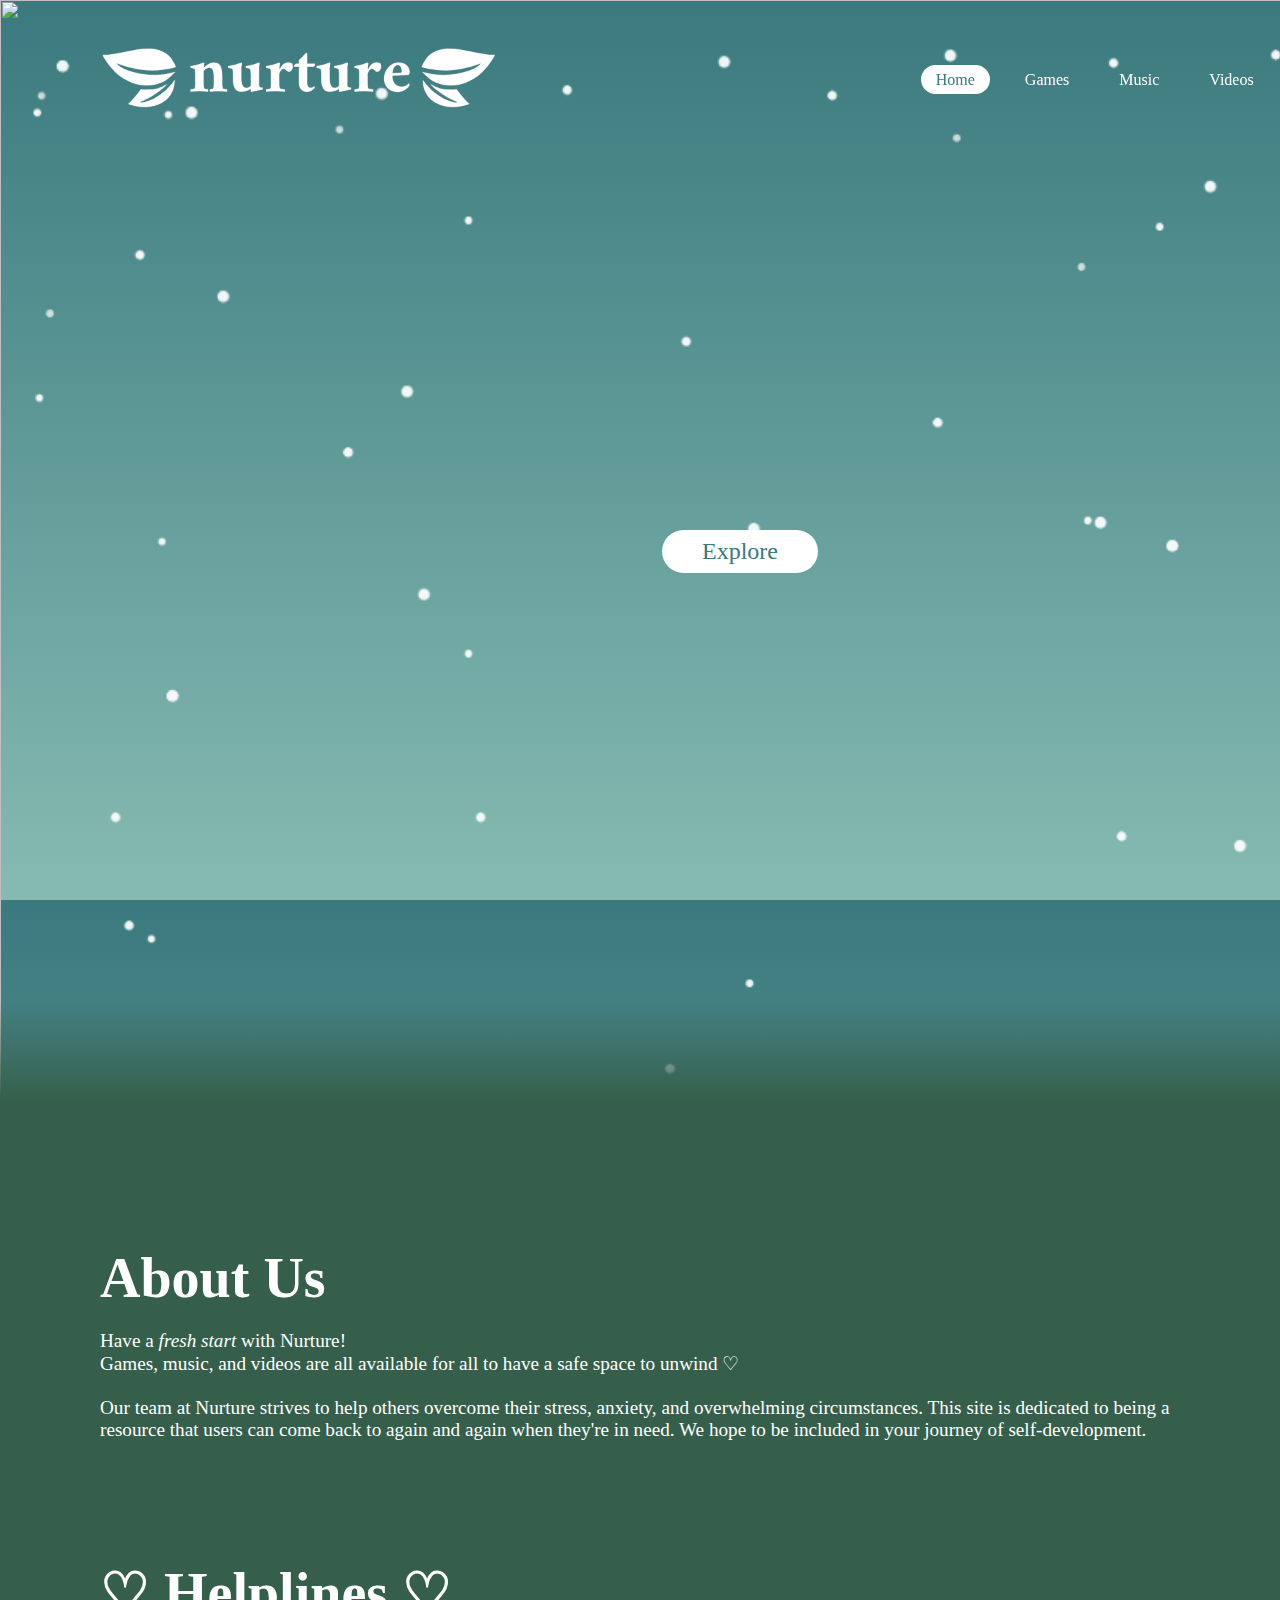
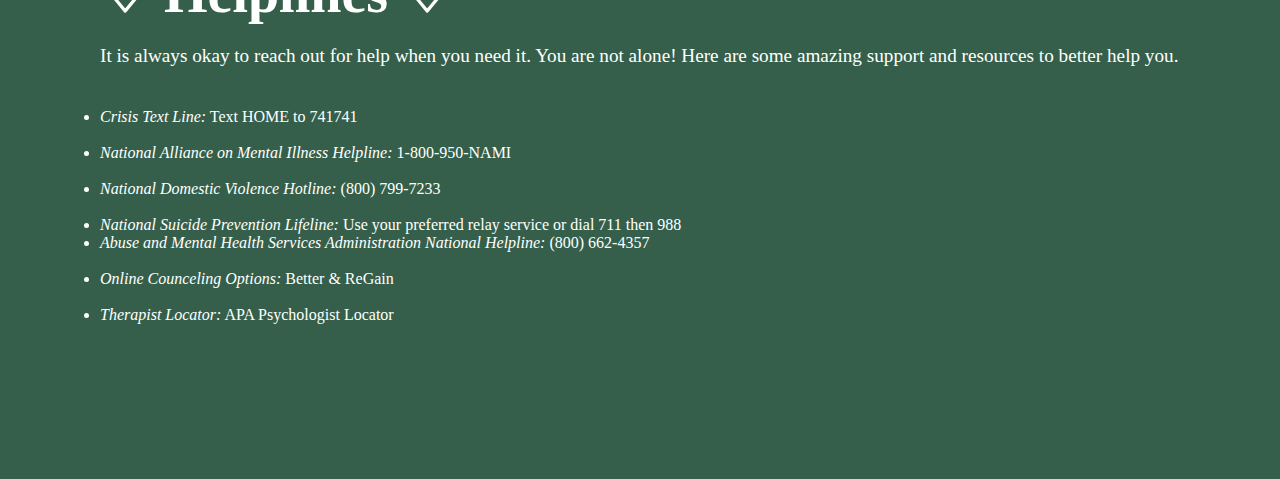
==== index.html @ 5dd633c9 "Add files via upload" ====
<!DOCTYPE html>
<html>

<head>
  <meta charset="utf-8">
  <meta name="viewport" content="width=device-width">
  <title>nurture</title>
  <link href="style.css" rel="stylesheet" type="text/css" />

  <title> nurture </title>
  <link rel="stylesheet" type="text/css" href="style.css">
  <link rel="icon" href="iconS.png">
</head>

<body>
  <script src="script.js"></script>
<header>
  <img class="logo" src="logoW.png">
  <ul>
    <li> <a href= "home.html" class= "active">Home</a></li>
    <li><a href="games.html">Games</a></li>
    <li><a href="music.html">Music</a></li>
    <li><a href="videos.html">Videos</a></li>
    <li><a href="helplines">Helplines</a></li>
  </ul>
</header>
<section>
  <img src="STARSFINAL.png" id="stars">
  <img src="bg.forestFINAL.png" id="forest">
  <h2 id="text">Nurture</h2>
  <a href="#sec" id="btn">Explore</a>
</section>
<div class="sec" id="sec">
    <h2>About Us</h2>
    <p> Have a <em>fresh start</em> with Nurture! <br> Games, music, and videos are all available for all to have a safe space to unwind ♡<br><br>
      Our team at Nurture strives to help others overcome their stress, anxiety, and overwhelming circumstances. This site is dedicated to being a resource that users can come back to again and again when they're in need. We hope to be included in your journey of self-development.
    </p>
    <br><br><br>
    <h2>♡ Helplines ♡</h2>
    <p> It is always okay to reach out for help when you need it. You are not alone! Here are some amazing support and resources to better help you. <br><br></p>
     <p><li> <em>Crisis Text Line:</em>
Text HOME to 741741 </li><br>
  <li><em> National Alliance on Mental Illness Helpline:</em> 1-800-950-NAMI</li><br>
  <li><em>National Domestic Violence Hotline:</em>
(800) 799-7233
</li>
  <br>
<li><em>National Suicide Prevention Lifeline:</em> Use your preferred relay service or dial 711 then 988
  <li><em>Abuse and Mental Health Services Administration National Helpline:</em>
(800) 662-4357</li><br>
  <li> <em>Online Counceling Options:</em> Better & ReGain</li><br>
  <li> <em>Therapist Locator:</em> APA Psychologist Locator</li><br></p>
 </section>
    
    

    <iframe width="0" height="0" src="10 MINUTES OF PIANO RELAXING MUSIC WITH RAIN.mp3" frameborder="0" allowfullscreen></iframe>

 
  
  </div>

  <script>
    let stars = document.getElementById('stars');
    let forest = document.getElementById('forest');
    let text = document.getElementById('text');
    let btn = document.getElementById('btn');
    let header = document.querySelector('header');

   
    window.addEventListener('scroll', function(){
      let value = window.scrollY;
      stars.style.left = value * 0.25 + 'px';
      forest.style.top = value * 0 + 'px';
      text.style.marginRight = value * 4 + 'px';
      header.style.top = value * 0.5 + 'px';
      text.style.marginTop = value * 1.5 + 'px';
      btn.style.marginTop = value * 1.5 + 'px';
      
    })
  </script>
  
</body>
 
  
</html>
---- style.css ----
html {
  height: 100%;
  width: 100%;
   margin: 0;
   padding:0;
   
   font-family: "roboto";
  scroll-behavior: smooth;
 }

body {
  min-height:100vh;
  overflow-x: hidden;
  margin: 0;
  padding: 0;
 background:linear-gradient(#3a797e,#86bbb2); ; 
}
header{
  position: absolute;
  top:0 ;
  left: 0;
  width: 100%;
  padding: 30px 100px;
  display: flex;
  justify-content: space-between;
  align-items: center;
  z-index: 10000;
}
header .logo{
  height: 100px;
  width: 400px;
  text-decoration: none;
  text-transform: uppercase;
}
header ul{
  display:flex;
  justify-content: center;
  align-items: center;
}

header ul li{
  list-style: none;
  margin-left: 20px;
}

header ul li a{
  text-decoration: none;
  padding: 6px 15px;
  color: white;
  border-radius: 20px;
}

header ul li a:hover, 
header ul li a.active {
  background: white;
  color: #3a797e;
}
section{
  position: relative;
  width: 100%;
  height: 100vh;
  padding:100px;
  display: flex;
  justify-content: center;
  align-items: center;
  overflow: hidden;
}

section::before {
  content: '';
  position: absolute;
  bottom:0;
  width:100%;
  height:100px;
  background:linear-gradient(to top, #355f4b, transparent);
z-index: 1000;
}


section img{
  position: absolute;
  top:0;
  left:0;
  width: 100%;
  height: 100%;
  object-fit:cover;
  pointer-events: none;
}
section img#stars
{
  mix-blend-mode: screen ;
}
section img#forest{
  z-index: 10;
}
#text{
  position: absolute;
  color:white;
  right: -300px;
  white-space: nowrap;
  font-size: 7.5vw;
  z-index: 9;
  padding-bottom: 500px;
  
}
#btn{
  text-decoration: none;
  padding: 8px 40px;
  border-radius: 40px;
  background: white;
  color:#3a797e;
  font-size: 1.5em;
  display: incline-block;
  z-index: 9;
  transform: translateY(1px);
}
.sec{
  position: relative;
  padding: 100px;
  background: #355f4b;
}

.sec h2{
  font-size: 3.5em;
  margin-bottom: 10px;
  color: white;
}
.sec p{
  font-size: 1.2em;
  color: white;  
}

li{
  color:white;
}
---- style.css ----
html {
  height: 100%;
  width: 100%;
   margin: 0;
   padding:0;
   
   font-family: "roboto";
  scroll-behavior: smooth;
 }

body {
  min-height:100vh;
  overflow-x: hidden;
  margin: 0;
  padding: 0;
 background:linear-gradient(#3a797e,#86bbb2); ; 
}
header{
  position: absolute;
  top:0 ;
  left: 0;
  width: 100%;
  padding: 30px 100px;
  display: flex;
  justify-content: space-between;
  align-items: center;
  z-index: 10000;
}
header .logo{
  height: 100px;
  width: 400px;
  text-decoration: none;
  text-transform: uppercase;
}
header ul{
  display:flex;
  justify-content: center;
  align-items: center;
}

header ul li{
  list-style: none;
  margin-left: 20px;
}

header ul li a{
  text-decoration: none;
  padding: 6px 15px;
  color: white;
  border-radius: 20px;
}

header ul li a:hover, 
header ul li a.active {
  background: white;
  color: #3a797e;
}
section{
  position: relative;
  width: 100%;
  height: 100vh;
  padding:100px;
  display: flex;
  justify-content: center;
  align-items: center;
  overflow: hidden;
}

section::before {
  content: '';
  position: absolute;
  bottom:0;
  width:100%;
  height:100px;
  background:linear-gradient(to top, #355f4b, transparent);
z-index: 1000;
}


section img{
  position: absolute;
  top:0;
  left:0;
  width: 100%;
  height: 100%;
  object-fit:cover;
  pointer-events: none;
}
section img#stars
{
  mix-blend-mode: screen ;
}
section img#forest{
  z-index: 10;
}
#text{
  position: absolute;
  color:white;
  right: -300px;
  white-space: nowrap;
  font-size: 7.5vw;
  z-index: 9;
  padding-bottom: 500px;
  
}
#btn{
  text-decoration: none;
  padding: 8px 40px;
  border-radius: 40px;
  background: white;
  color:#3a797e;
  font-size: 1.5em;
  display: incline-block;
  z-index: 9;
  transform: translateY(1px);
}
.sec{
  position: relative;
  padding: 100px;
  background: #355f4b;
}

.sec h2{
  font-size: 3.5em;
  margin-bottom: 10px;
  color: white;
}
.sec p{
  font-size: 1.2em;
  color: white;  
}

li{
  color:white;
}
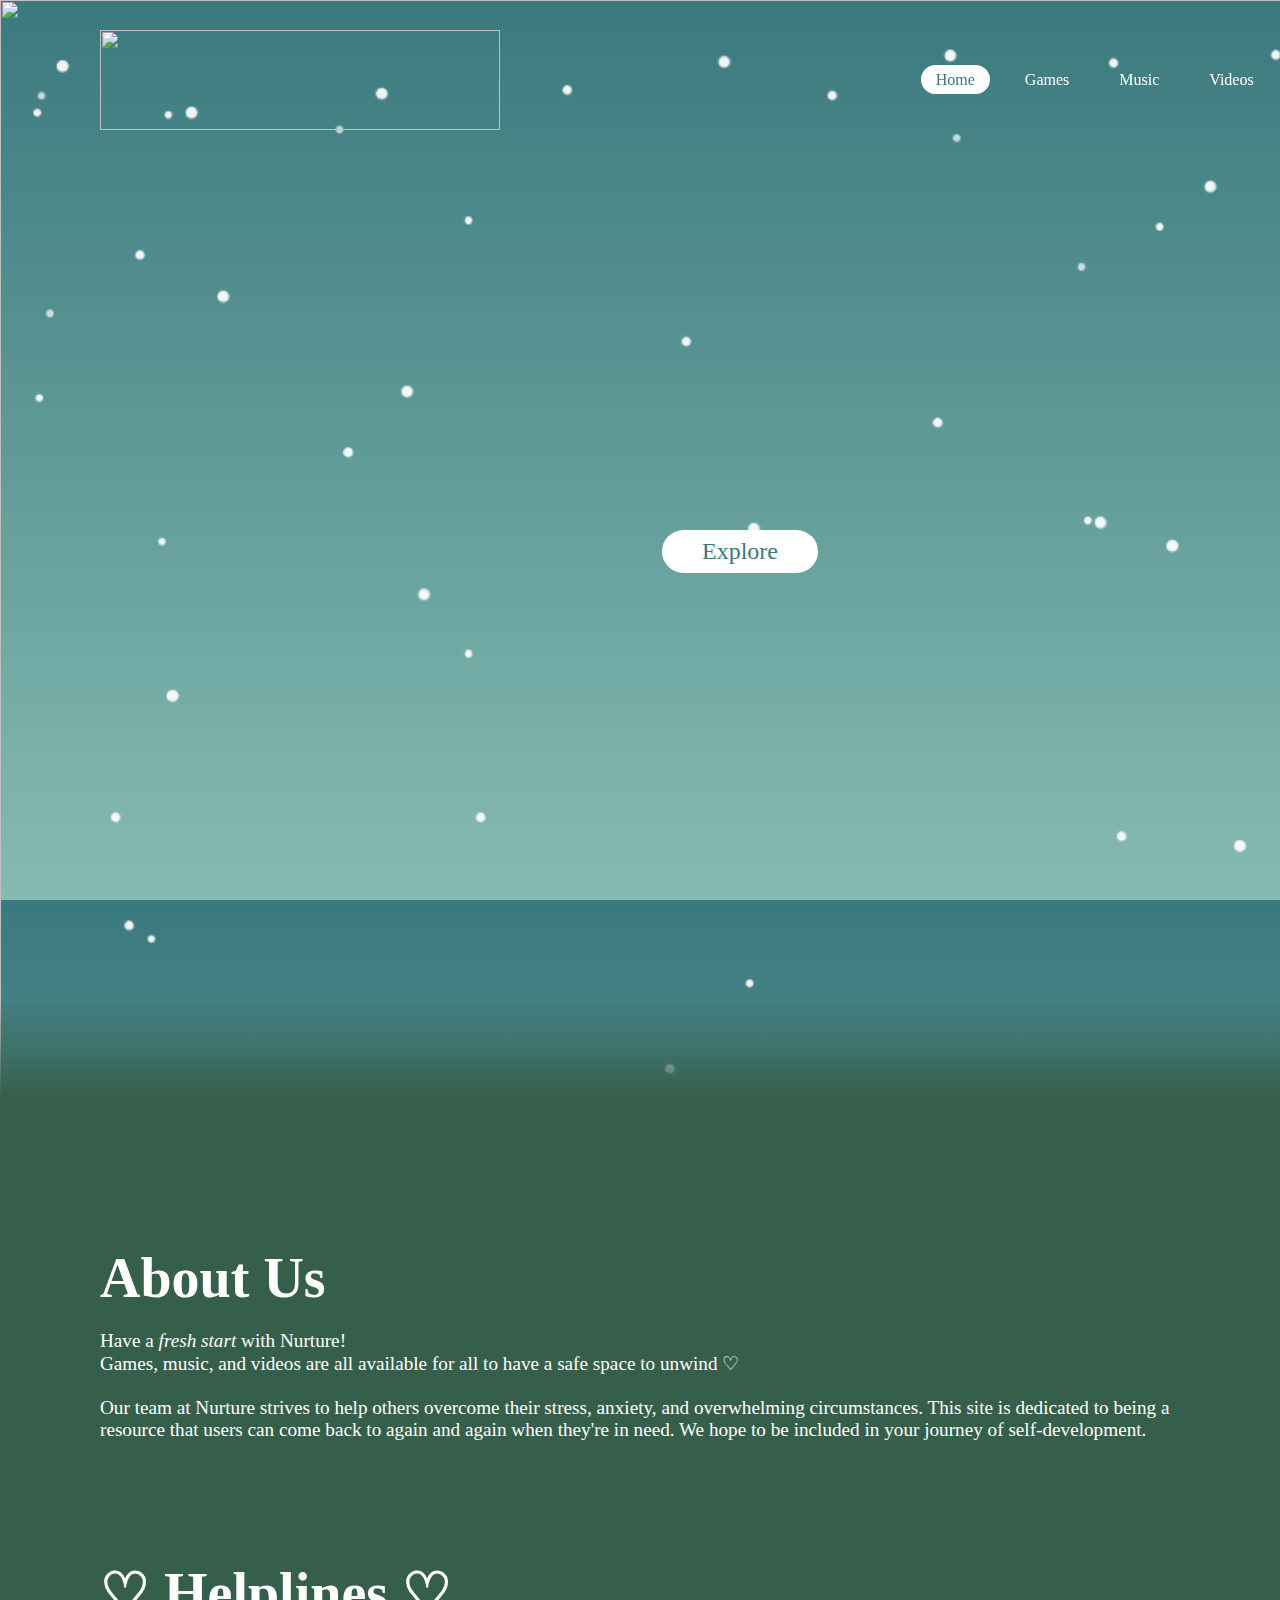
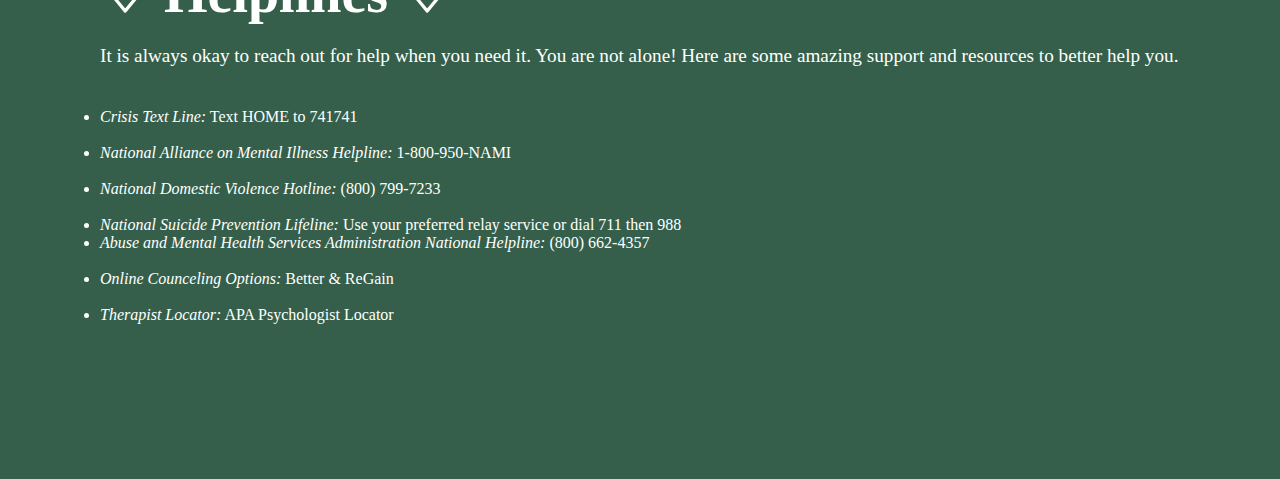
==== commit 25ef1c01: "Update index.html" ====
--- a/index.html
+++ b/index.html
@@ -9,13 +9,13 @@
 
   <title> nurture </title>
   <link rel="stylesheet" type="text/css" href="style.css">
-  <link rel="icon" href="iconS.png">
+  <link rel="icon" href="assets/iconS.png">
 </head>
 
 <body>
   <script src="script.js"></script>
 <header>
-  <img class="logo" src="logoW.png">
+  <img class="logo" src="assets/logoW.png">
   <ul>
     <li> <a href= "home.html" class= "active">Home</a></li>
     <li><a href="games.html">Games</a></li>
@@ -25,8 +25,8 @@
   </ul>
 </header>
 <section>
-  <img src="STARSFINAL.png" id="stars">
-  <img src="bg.forestFINAL.png" id="forest">
+  <img src="assets/star_bg.png" id="stars">
+  <img src="assets/bg_forest.png" id="forest">
   <h2 id="text">Nurture</h2>
   <a href="#sec" id="btn">Explore</a>
 </section>
@@ -83,4 +83,4 @@
 </body>
  
   
-</html>+</html>
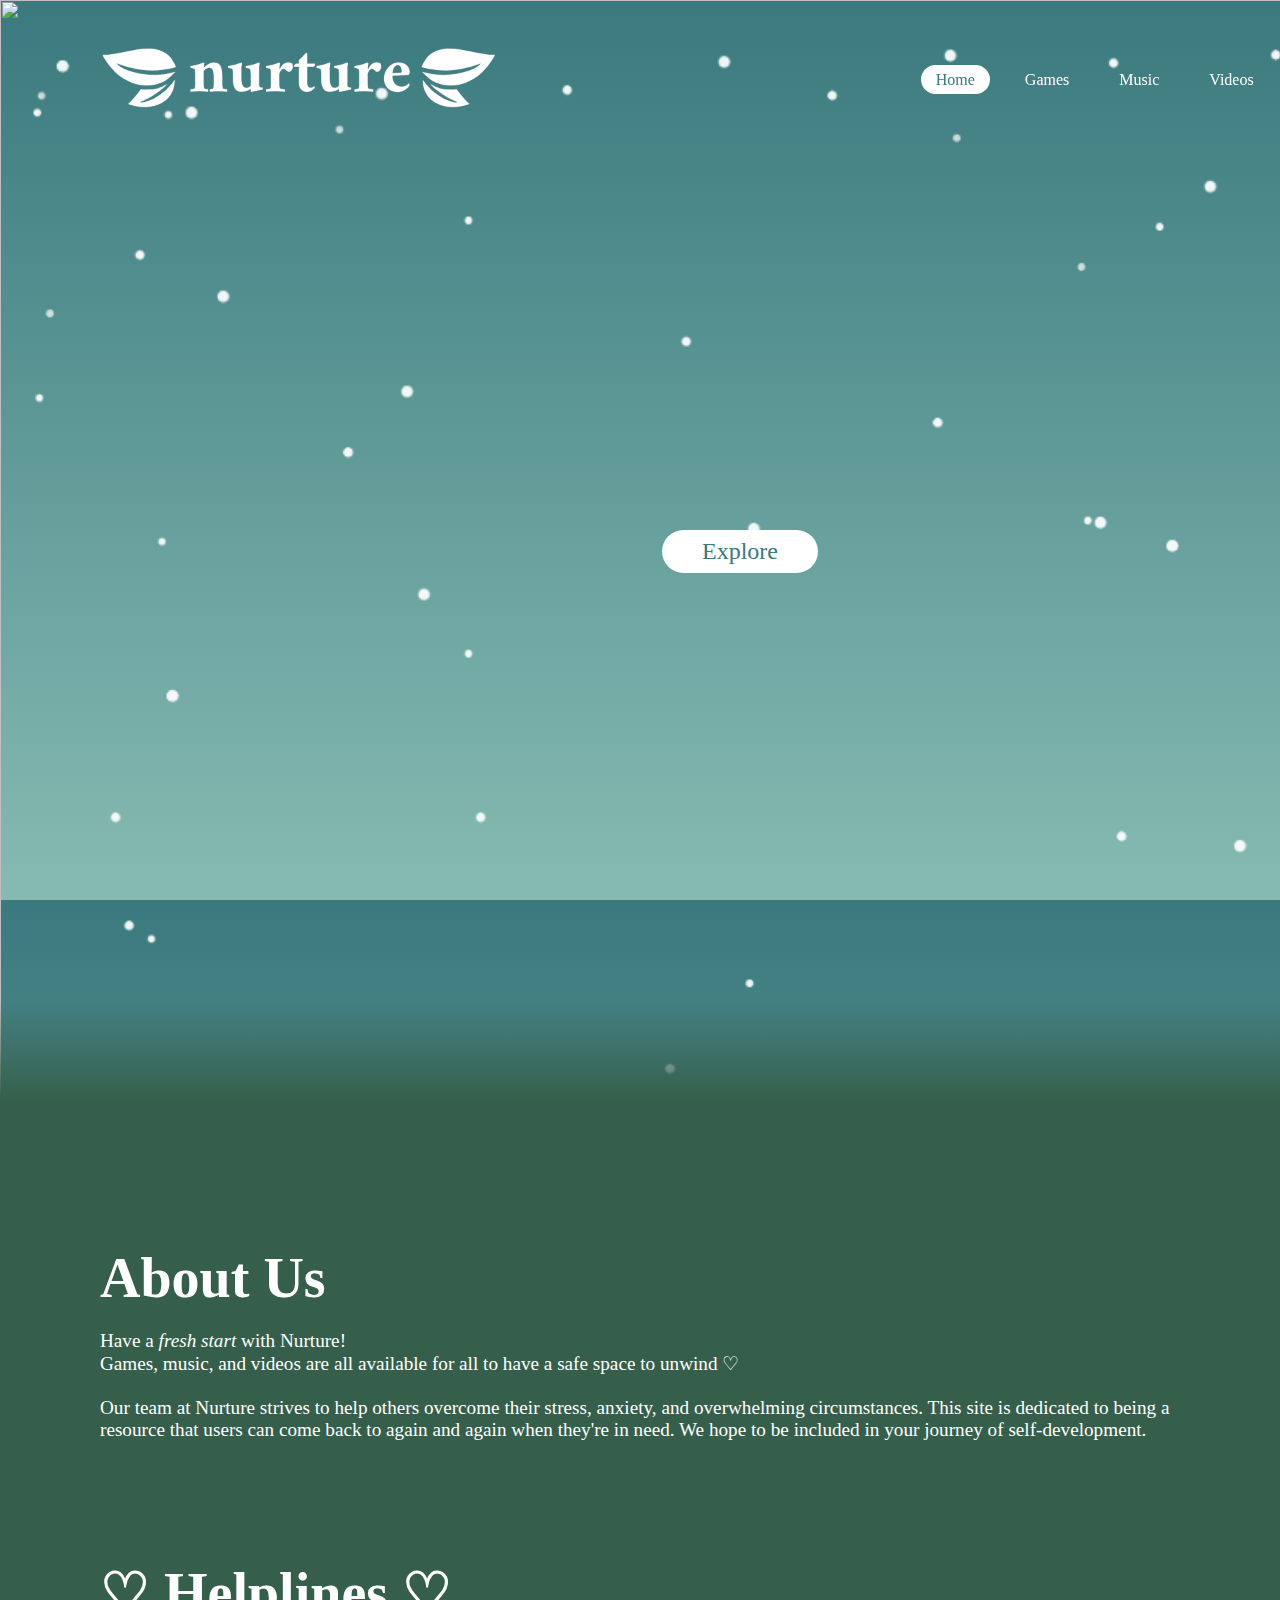
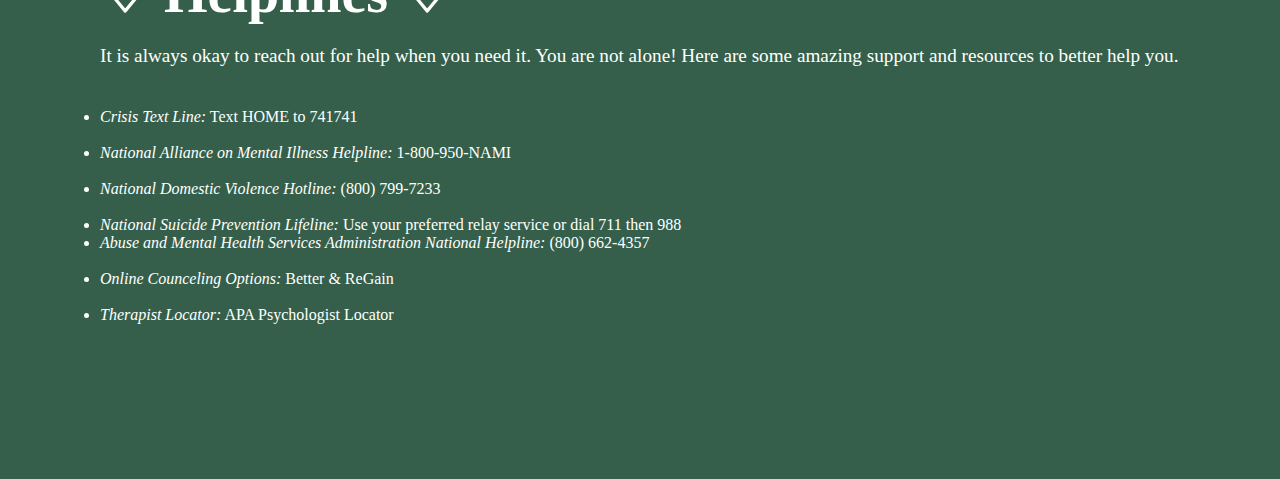
==== commit 98e8fe04: "Update index.html" ====
--- a/index.html
+++ b/index.html
@@ -26,7 +26,7 @@
 </header>
 <section>
   <img src="assets/star_bg.png" id="stars">
-  <img src="assets/bg_forest.png" id="forest">
+  <img src="assets/forest.png" id="forest">
   <h2 id="text">Nurture</h2>
   <a href="#sec" id="btn">Explore</a>
 </section>
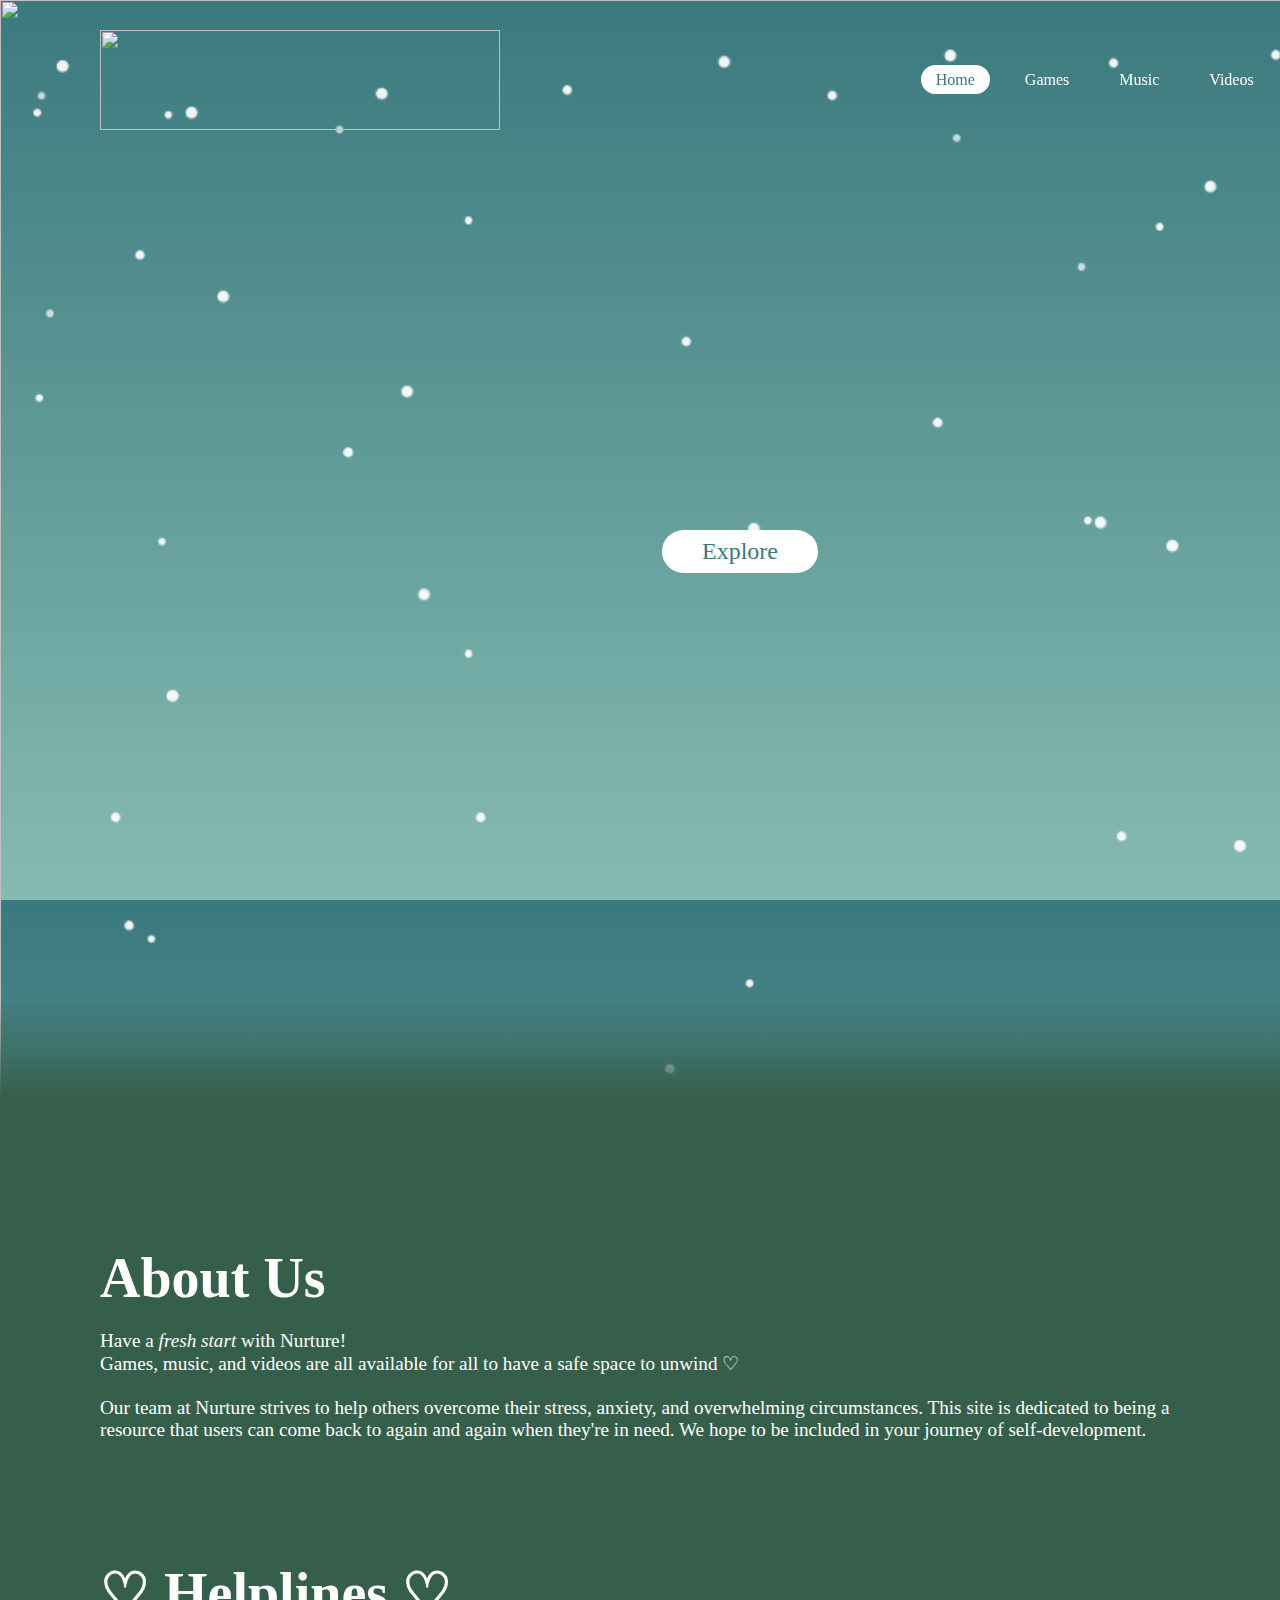
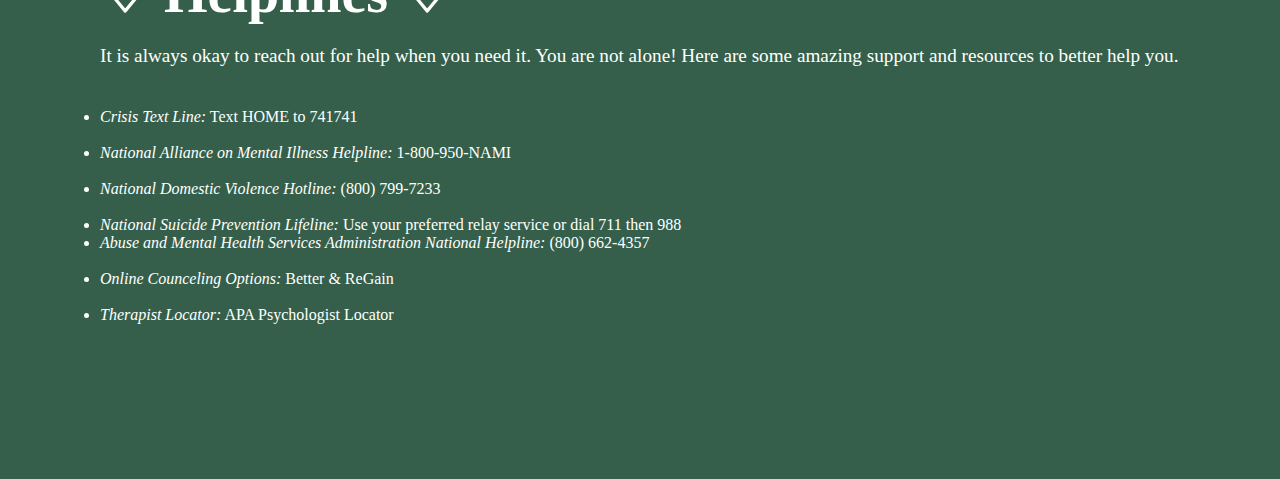
==== commit 444286a9: "Reorganized and fixed code!" ====
--- a/index.html
+++ b/index.html
@@ -5,17 +5,17 @@
   <meta charset="utf-8">
   <meta name="viewport" content="width=device-width">
   <title>nurture</title>
-  <link href="style.css" rel="stylesheet" type="text/css" />
+  <link href="styles/style.css" rel="stylesheet" type="text/css" />
 
   <title> nurture </title>
-  <link rel="stylesheet" type="text/css" href="style.css">
-  <link rel="icon" href="assets/iconS.png">
+  <link rel="stylesheet" type="text/css" href="styles/style.css">
+  <link rel="icon" href="assets/assets/iconS.png">
 </head>
 
 <body>
-  <script src="script.js"></script>
+  <script src="js/script.js"></script>
 <header>
-  <img class="logo" src="assets/logoW.png">
+  <img class="logo" src="assets/assets/logoW.png">
   <ul>
     <li> <a href= "home.html" class= "active">Home</a></li>
     <li><a href="games.html">Games</a></li>
@@ -26,7 +26,7 @@
 </header>
 <section>
   <img src="assets/star_bg.png" id="stars">
-  <img src="assets/forest.png" id="forest">
+  <img src="assets/bg_forest.png" id="forest">
   <h2 id="text">Nurture</h2>
   <a href="#sec" id="btn">Explore</a>
 </section>
@@ -54,7 +54,7 @@
     
     
 
-    <iframe width="0" height="0" src="10 MINUTES OF PIANO RELAXING MUSIC WITH RAIN.mp3" frameborder="0" allowfullscreen></iframe>
+    <iframe width="0" height="0" src="relaxing_music.mp3" frameborder="0" allowfullscreen></iframe>
 
  
   
--- a/styles/style.css
+++ b/styles/style.css
@@ -0,0 +1,135 @@
+html {
+  height: 100%;
+  width: 100%;
+   margin: 0;
+   padding:0;
+   
+   font-family: "roboto";
+  scroll-behavior: smooth;
+ }
+
+body {
+  min-height:100vh;
+  overflow-x: hidden;
+  margin: 0;
+  padding: 0;
+ background:linear-gradient(#3a797e,#86bbb2); ; 
+}
+header{
+  position: absolute;
+  top:0 ;
+  left: 0;
+  width: 100%;
+  padding: 30px 100px;
+  display: flex;
+  justify-content: space-between;
+  align-items: center;
+  z-index: 10000;
+}
+header .logo{
+  height: 100px;
+  width: 400px;
+  text-decoration: none;
+  text-transform: uppercase;
+}
+header ul{
+  display:flex;
+  justify-content: center;
+  align-items: center;
+}
+
+header ul li{
+  list-style: none;
+  margin-left: 20px;
+}
+
+header ul li a{
+  text-decoration: none;
+  padding: 6px 15px;
+  color: white;
+  border-radius: 20px;
+}
+
+header ul li a:hover, 
+header ul li a.active {
+  background: white;
+  color: #3a797e;
+}
+section{
+  position: relative;
+  width: 100%;
+  height: 100vh;
+  padding:100px;
+  display: flex;
+  justify-content: center;
+  align-items: center;
+  overflow: hidden;
+}
+
+section::before {
+  content: '';
+  position: absolute;
+  bottom:0;
+  width:100%;
+  height:100px;
+  background:linear-gradient(to top, #355f4b, transparent);
+z-index: 1000;
+}
+
+
+section img{
+  position: absolute;
+  top:0;
+  left:0;
+  width: 100%;
+  height: 100%;
+  object-fit:cover;
+  pointer-events: none;
+}
+section img#stars
+{
+  mix-blend-mode: screen ;
+}
+section img#forest{
+  z-index: 10;
+}
+#text{
+  position: absolute;
+  color:white;
+  right: -300px;
+  white-space: nowrap;
+  font-size: 7.5vw;
+  z-index: 9;
+  padding-bottom: 500px;
+  
+}
+#btn{
+  text-decoration: none;
+  padding: 8px 40px;
+  border-radius: 40px;
+  background: white;
+  color:#3a797e;
+  font-size: 1.5em;
+  display: incline-block;
+  z-index: 9;
+  transform: translateY(1px);
+}
+.sec{
+  position: relative;
+  padding: 100px;
+  background: #355f4b;
+}
+
+.sec h2{
+  font-size: 3.5em;
+  margin-bottom: 10px;
+  color: white;
+}
+.sec p{
+  font-size: 1.2em;
+  color: white;  
+}
+
+li{
+  color:white;
+}--- a/styles/style.css
+++ b/styles/style.css
@@ -0,0 +1,135 @@
+html {
+  height: 100%;
+  width: 100%;
+   margin: 0;
+   padding:0;
+   
+   font-family: "roboto";
+  scroll-behavior: smooth;
+ }
+
+body {
+  min-height:100vh;
+  overflow-x: hidden;
+  margin: 0;
+  padding: 0;
+ background:linear-gradient(#3a797e,#86bbb2); ; 
+}
+header{
+  position: absolute;
+  top:0 ;
+  left: 0;
+  width: 100%;
+  padding: 30px 100px;
+  display: flex;
+  justify-content: space-between;
+  align-items: center;
+  z-index: 10000;
+}
+header .logo{
+  height: 100px;
+  width: 400px;
+  text-decoration: none;
+  text-transform: uppercase;
+}
+header ul{
+  display:flex;
+  justify-content: center;
+  align-items: center;
+}
+
+header ul li{
+  list-style: none;
+  margin-left: 20px;
+}
+
+header ul li a{
+  text-decoration: none;
+  padding: 6px 15px;
+  color: white;
+  border-radius: 20px;
+}
+
+header ul li a:hover, 
+header ul li a.active {
+  background: white;
+  color: #3a797e;
+}
+section{
+  position: relative;
+  width: 100%;
+  height: 100vh;
+  padding:100px;
+  display: flex;
+  justify-content: center;
+  align-items: center;
+  overflow: hidden;
+}
+
+section::before {
+  content: '';
+  position: absolute;
+  bottom:0;
+  width:100%;
+  height:100px;
+  background:linear-gradient(to top, #355f4b, transparent);
+z-index: 1000;
+}
+
+
+section img{
+  position: absolute;
+  top:0;
+  left:0;
+  width: 100%;
+  height: 100%;
+  object-fit:cover;
+  pointer-events: none;
+}
+section img#stars
+{
+  mix-blend-mode: screen ;
+}
+section img#forest{
+  z-index: 10;
+}
+#text{
+  position: absolute;
+  color:white;
+  right: -300px;
+  white-space: nowrap;
+  font-size: 7.5vw;
+  z-index: 9;
+  padding-bottom: 500px;
+  
+}
+#btn{
+  text-decoration: none;
+  padding: 8px 40px;
+  border-radius: 40px;
+  background: white;
+  color:#3a797e;
+  font-size: 1.5em;
+  display: incline-block;
+  z-index: 9;
+  transform: translateY(1px);
+}
+.sec{
+  position: relative;
+  padding: 100px;
+  background: #355f4b;
+}
+
+.sec h2{
+  font-size: 3.5em;
+  margin-bottom: 10px;
+  color: white;
+}
+.sec p{
+  font-size: 1.2em;
+  color: white;  
+}
+
+li{
+  color:white;
+}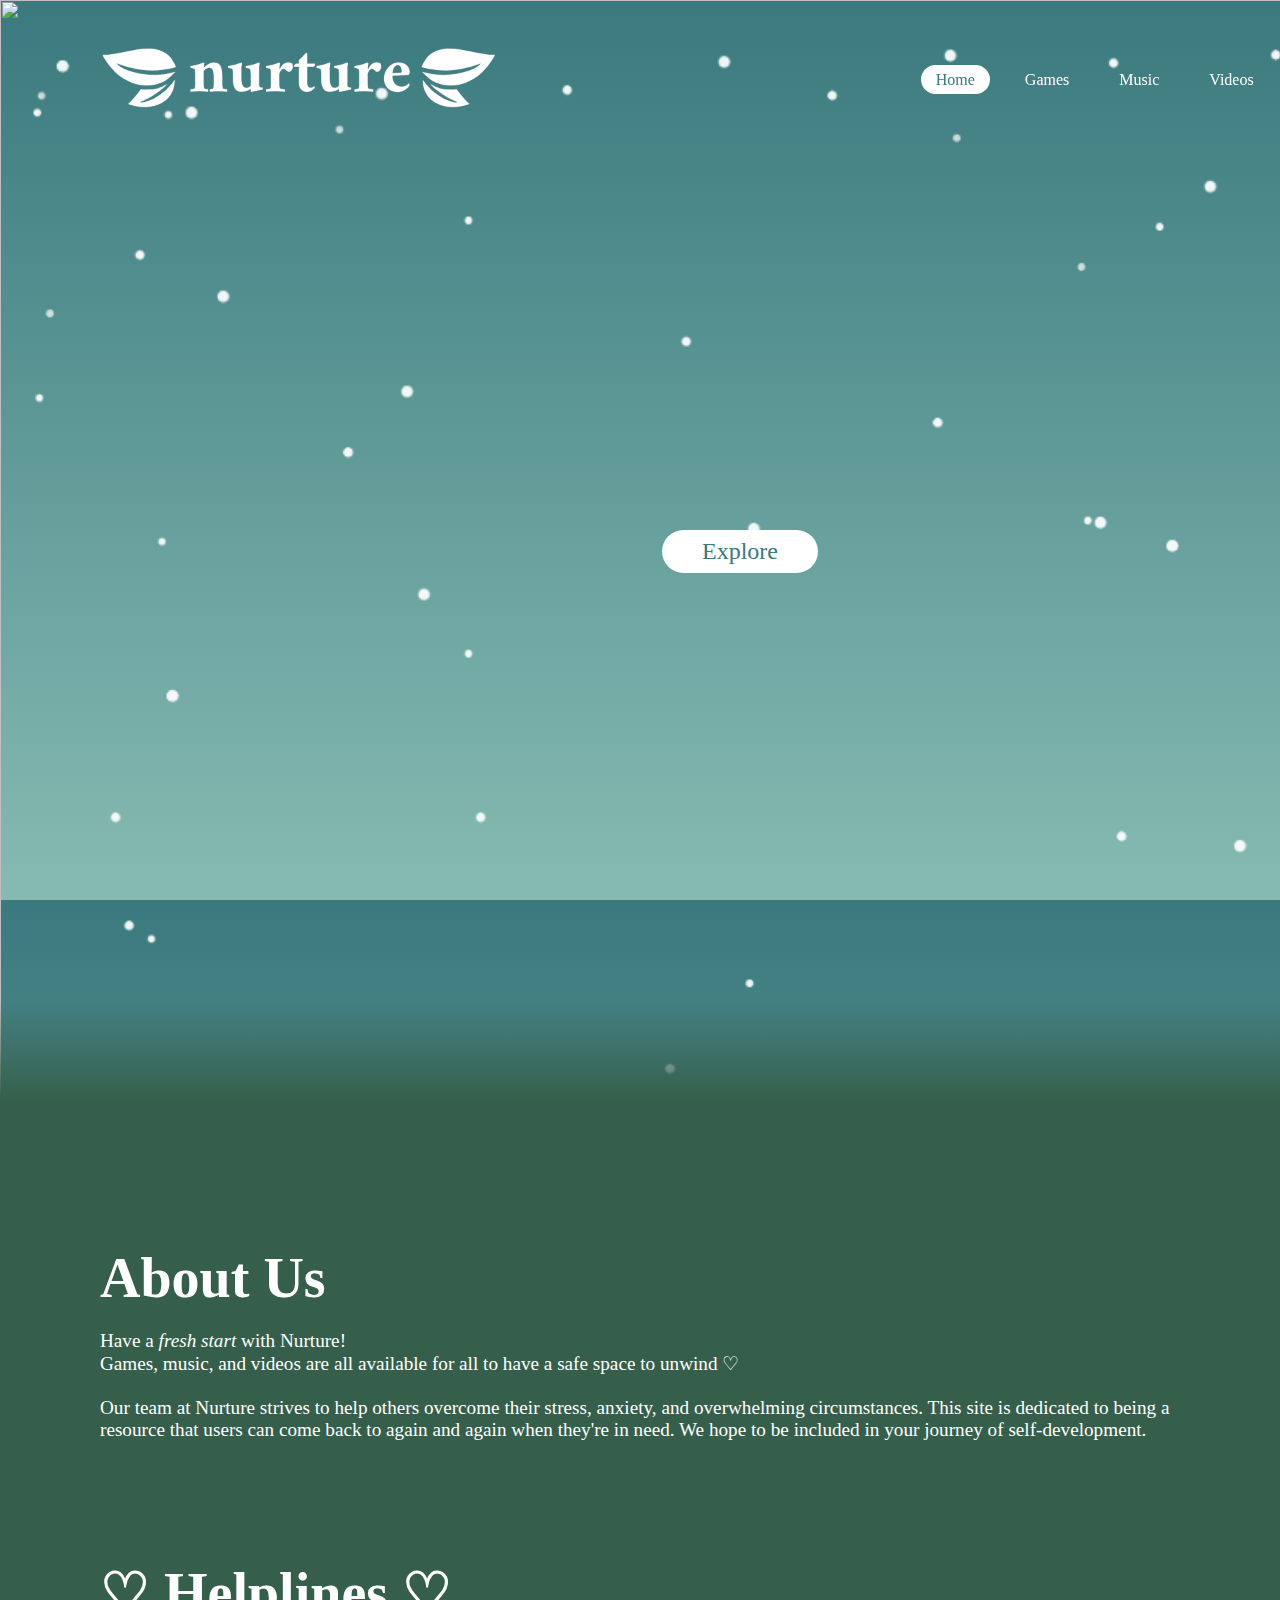
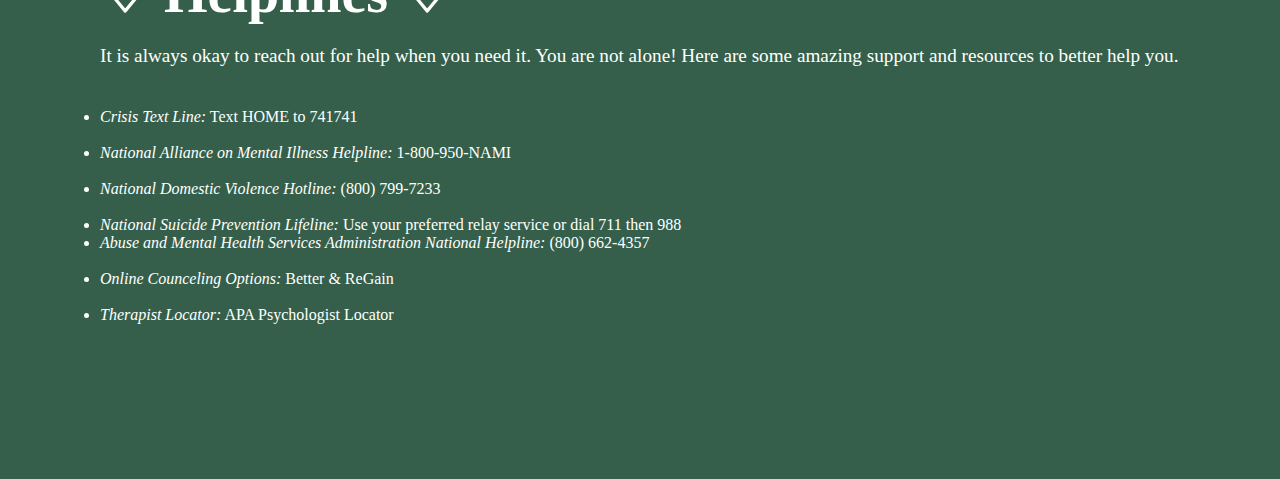
==== commit e81ab6ad: "Fixed mistakes with moving elements" ====
--- a/index.html
+++ b/index.html
@@ -15,7 +15,7 @@
 <body>
   <script src="js/script.js"></script>
 <header>
-  <img class="logo" src="assets/assets/logoW.png">
+  <img class="logo" src="assets/logoW.png">
   <ul>
     <li> <a href= "home.html" class= "active">Home</a></li>
     <li><a href="games.html">Games</a></li>
